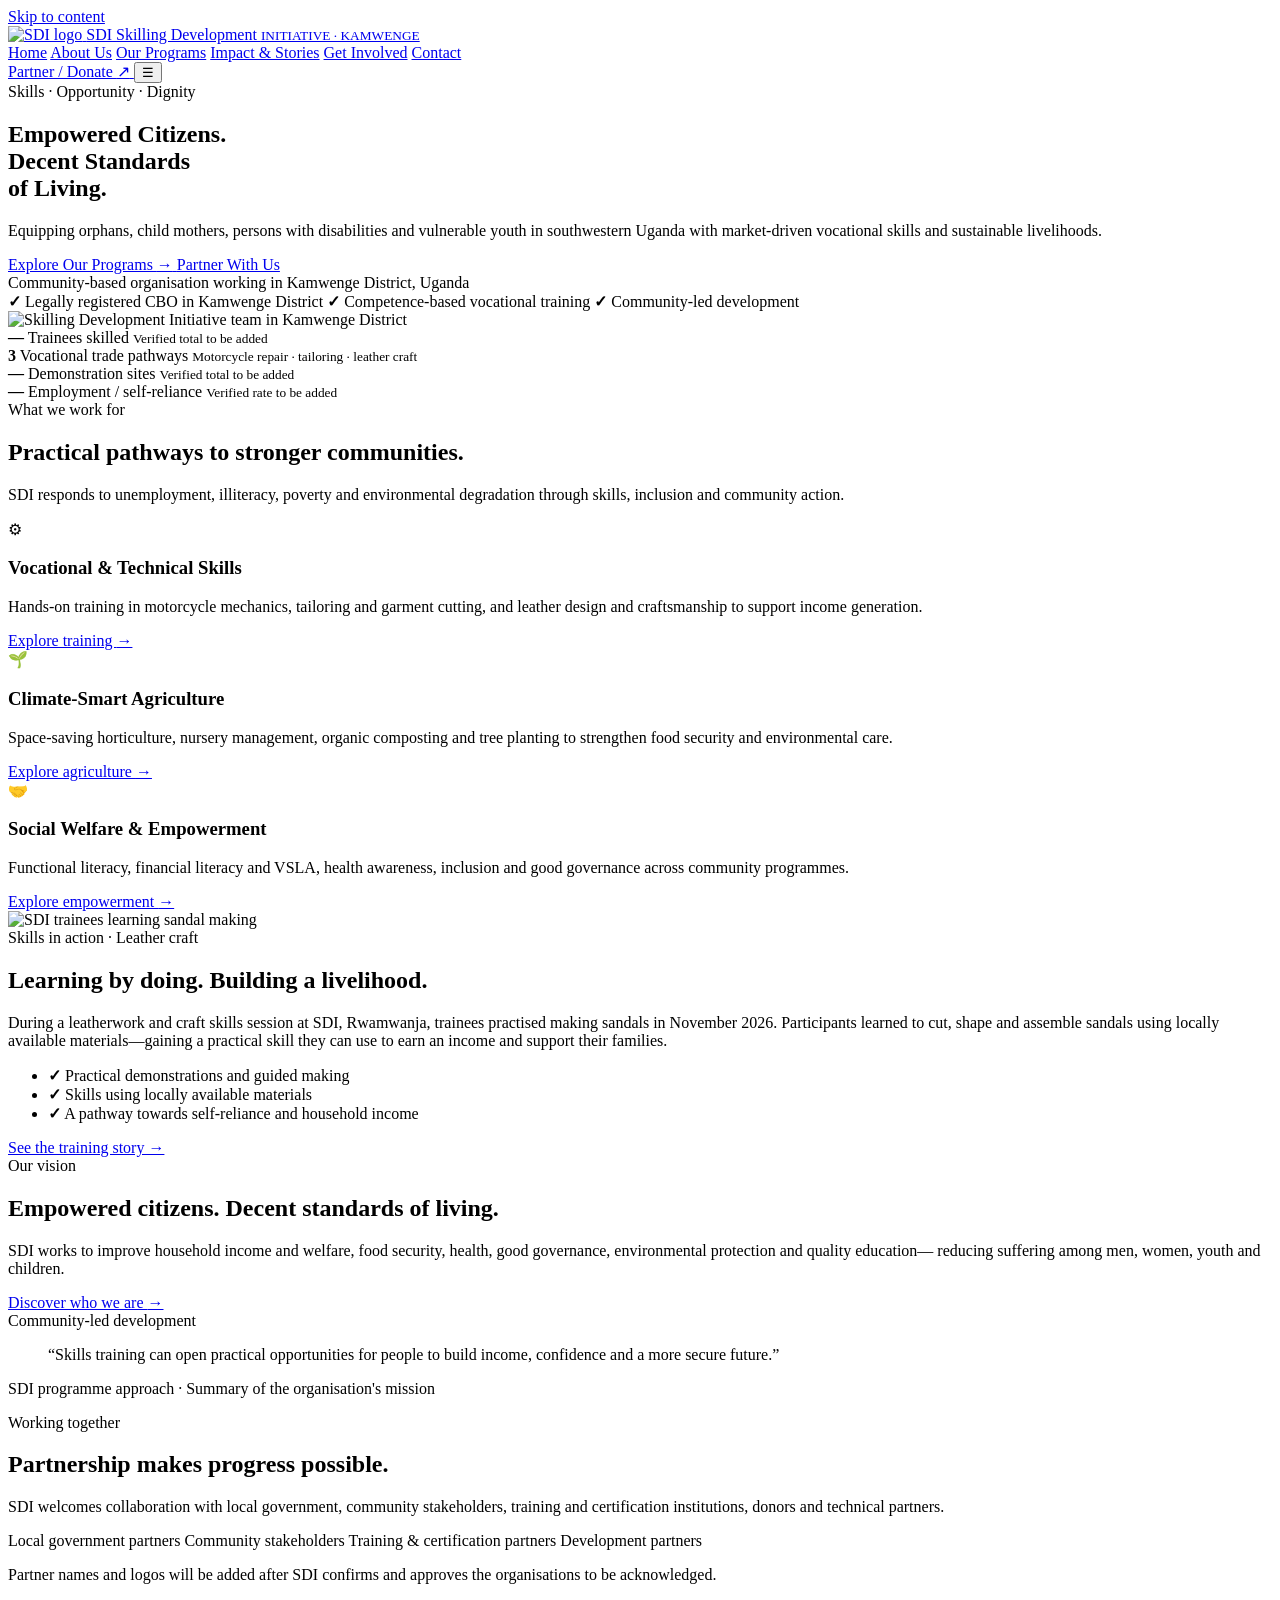
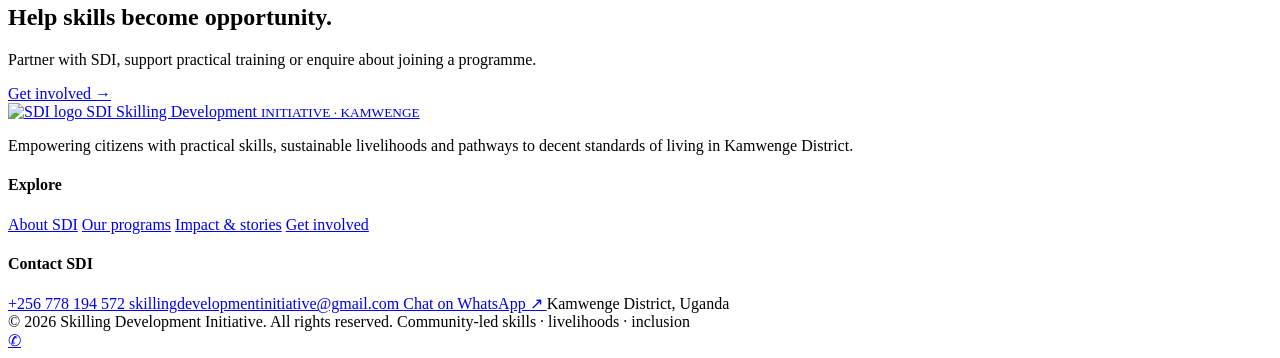
==== index.html @ 4166d509 "Add files via upload" ====
<!doctype html>
<html lang="en">
<head>
<meta charset="utf-8">
<meta name="viewport" content="width=device-width, initial-scale=1">
<meta name="theme-color" content="#1B4332">

<meta name="description" content="Skilling Development Initiative empowers vulnerable communities in Kamwenge District through vocational skills, sustainable livelihoods and community development.">

<meta http-equiv="Content-Security-Policy" content="default-src 'self'; img-src 'self' data:; media-src 'self'; style-src 'self'; script-src 'self'; base-uri 'self'; form-action 'self' mailto: https://wa.me; object-src 'none'">

<title>Home | Skilling Development Initiative (SDI)</title>

<link rel="stylesheet" href="assets/css/styles.css">

<script defer src="assets/js/site-data.js"></script>
<script defer src="assets/js/main.js"></script>
</head>

<body>

<a class="skip-link" href="#main">Skip to content</a>

<!-- HEADER -->
<header class="site-header">
    <div class="container nav-wrap">

        <a class="brand" href="index.html" aria-label="SDI home">
            <img class="brand-logo"
                 src="assets/images/logo-sda.jpg"
                 alt="SDI logo"
                 data-brand-logo>

            <span class="brand-mark">SDI</span>

            <span class="brand-name">
                Skilling Development
                <small>INITIATIVE · KAMWENGE</small>
            </span>
        </a>

        <nav class="nav-links" aria-label="Main navigation">
            <a href="index.html" aria-current="page">Home</a>
            <a href="about.html">About Us</a>
            <a href="programs.html">Our Programs</a>
            <a href="impact.html">Impact & Stories</a>
            <a href="get-involved.html">Get Involved</a>
            <a href="contact.html">Contact</a>
        </nav>

        <a class="nav-cta" href="get-involved.html">
            Partner / Donate <span aria-hidden="true">↗</span>
        </a>

        <button class="menu-toggle"
                type="button"
                aria-label="Open navigation"
                aria-expanded="false">
            ☰
        </button>

    </div>
</header>


<main id="main">

    <!-- HERO SECTION -->
    <section class="hero">
        <div class="container">
            <div class="hero-inner">

                <div class="eyebrow">
                    Skills · Opportunity · Dignity
                </div>

                <h1>
                    Empowered Citizens.<br>
                    <span>Decent Standards</span><br>
                    of Living.
                </h1>

                <p>
                    Equipping orphans, child mothers, persons with
                    disabilities and vulnerable youth in southwestern
                    Uganda with market-driven vocational skills and
                    sustainable livelihoods.
                </p>

                <div class="hero-actions">
                    <a class="btn" href="programs.html">
                        Explore Our Programs <span>→</span>
                    </a>

                    <a class="btn btn-outline" href="get-involved.html">
                        Partner With Us
                    </a>
                </div>

                <div class="hero-note">
                    <i></i>
                    Community-based organisation working in
                    Kamwenge District, Uganda
                </div>

            </div>
        </div>
    </section>


    <!-- TRUST STRIP -->
    <div class="trust-strip">
        <div class="container trust-inner">

            <span>
                <b class="check">✓</b>
                Legally registered CBO in Kamwenge District
            </span>

            <span>
                <b class="check">✓</b>
                Competence-based vocational training
            </span>

            <span>
                <b class="check">✓</b>
                Community-led development
            </span>

        </div>
    </div>


    <!-- NEW SDI TEAM PHOTO SECTION -->
    <section class="team-showcase" aria-label="SDI team photograph">

        <img
            src="assets/images/team-sda.png"
            alt="Skilling Development Initiative team in Kamwenge District"
            class="team-showcase-image"
            loading="eager"
        >

    </section>


    <!-- ORGANISATION METRICS -->
    <section class="section-sm">
        <div class="container metrics">

            <div class="metric reveal">
                <strong>—</strong>
                <span>Trainees skilled</span>
                <small>Verified total to be added</small>
            </div>

            <div class="metric reveal delay-1">
                <strong>3</strong>
                <span>Vocational trade pathways</span>
                <small>Motorcycle repair · tailoring · leather craft</small>
            </div>

            <div class="metric reveal delay-2">
                <strong>—</strong>
                <span>Demonstration sites</span>
                <small>Verified total to be added</small>
            </div>

            <div class="metric reveal delay-3">
                <strong>—</strong>
                <span>Employment / self-reliance</span>
                <small>Verified rate to be added</small>
            </div>

        </div>
    </section>


    <!-- OUR WORK -->
    <section class="section">
        <div class="container">

            <div class="section-head reveal">
                <div class="kicker">What we work for</div>

                <h2>Practical pathways to stronger communities.</h2>

                <p>
                    SDI responds to unemployment, illiteracy, poverty
                    and environmental degradation through skills,
                    inclusion and community action.
                </p>
            </div>

            <div class="grid-3">

                <article class="card reveal">
                    <div class="card-body">

                        <div class="icon-tile">⚙</div>

                        <h3>Vocational & Technical Skills</h3>

                        <p>
                            Hands-on training in motorcycle mechanics,
                            tailoring and garment cutting, and leather
                            design and craftsmanship to support income
                            generation.
                        </p>

                        <a class="card-link" href="programs.html#technical">
                            Explore training <span>→</span>
                        </a>

                    </div>
                </article>


                <article class="card reveal delay-1">
                    <div class="card-body">

                        <div class="icon-tile">🌱</div>

                        <h3>Climate-Smart Agriculture</h3>

                        <p>
                            Space-saving horticulture, nursery management,
                            organic composting and tree planting to
                            strengthen food security and environmental care.
                        </p>

                        <a class="card-link" href="programs.html#agriculture">
                            Explore agriculture <span>→</span>
                        </a>

                    </div>
                </article>


                <article class="card reveal delay-2">
                    <div class="card-body">

                        <div class="icon-tile">🤝</div>

                        <h3>Social Welfare & Empowerment</h3>

                        <p>
                            Functional literacy, financial literacy and
                            VSLA, health awareness, inclusion and good
                            governance across community programmes.
                        </p>

                        <a class="card-link" href="programs.html#empowerment">
                            Explore empowerment <span>→</span>
                        </a>

                    </div>
                </article>

            </div>
        </div>
    </section>


    <!-- SANDAL MAKING STORY -->
    <section class="section" style="background:#eef4ef">
        <div class="container split">

            <div class="photo-stack reveal">
                <div class="media-frame">

                    <img
                        src="assets/images/sandal-making.jpeg"
                        alt="SDI trainees learning sandal making"
                        loading="lazy"
                        data-fallback
                    >

                    <div class="media-fallback" hidden>
                        SDI HANDS-ON SKILLS TRAINING
                    </div>

                </div>
            </div>


            <div class="reveal delay-1">

                <div class="kicker">
                    Skills in action · Leather craft
                </div>

                <h2>Learning by doing. Building a livelihood.</h2>

                <p class="lead">
                    During a leatherwork and craft skills session at
                    SDI, Rwamwanja, trainees practised making sandals
                    in November 2026. Participants learned to cut,
                    shape and assemble sandals using locally available
                    materials—gaining a practical skill they can use
                    to earn an income and support their families.
                </p>

                <ul class="check-list">

                    <li>
                        <b>✓</b>
                        <span>Practical demonstrations and guided making</span>
                    </li>

                    <li>
                        <b>✓</b>
                        <span>Skills using locally available materials</span>
                    </li>

                    <li>
                        <b>✓</b>
                        <span>A pathway towards self-reliance and household income</span>
                    </li>

                </ul>

                <a class="btn btn-primary" href="impact.html#sandal-making">
                    See the training story →
                </a>

            </div>
        </div>
    </section>


    <!-- OUR VISION -->
    <section class="section">
        <div class="container split">

            <div class="reveal">

                <div class="kicker">Our vision</div>

                <h2>Empowered citizens. Decent standards of living.</h2>

                <p class="lead">
                    SDI works to improve household income and welfare,
                    food security, health, good governance,
                    environmental protection and quality education—
                    reducing suffering among men, women, youth and children.
                </p>

                <a class="card-link" href="about.html">
                    Discover who we are <span>→</span>
                </a>

            </div>


            <div class="quote-panel reveal delay-1">

                <span class="story-label">
                    Community-led development
                </span>

                <blockquote>
                    “Skills training can open practical opportunities
                    for people to build income, confidence and a more
                    secure future.”
                </blockquote>

                <p>
                    SDI programme approach · Summary of the
                    organisation's mission
                </p>

            </div>

        </div>
    </section>


    <!-- PARTNERS -->
    <section class="section-sm">
        <div class="container">

            <div class="section-head">

                <div class="kicker">Working together</div>

                <h2>Partnership makes progress possible.</h2>

                <p>
                    SDI welcomes collaboration with local government,
                    community stakeholders, training and certification
                    institutions, donors and technical partners.
                </p>

            </div>


            <div class="partner-strip">

                <span class="partner-chip">Local government partners</span>

                <span class="partner-chip">Community stakeholders</span>

                <span class="partner-chip">Training & certification partners</span>

                <span class="partner-chip">Development partners</span>

            </div>

            <p class="notice" style="margin-top:18px">
                Partner names and logos will be added after SDI confirms
                and approves the organisations to be acknowledged.
            </p>

        </div>
    </section>


    <!-- CALL TO ACTION -->
    <section class="cta-band">
        <div class="container cta-inner">

            <div>
                <h2>Help skills become opportunity.</h2>

                <p>
                    Partner with SDI, support practical training or
                    enquire about joining a programme.
                </p>
            </div>

            <a class="btn" href="get-involved.html">
                Get involved →
            </a>

        </div>
    </section>

</main>


<!-- FOOTER -->
<footer class="site-footer">
    <div class="container">

        <div class="footer-grid">

            <div>

                <a class="brand" href="index.html">

                    <img
                        class="brand-logo"
                        src="assets/images/logo-sda.jpg"
                        alt="SDI logo"
                        data-brand-logo
                    >

                    <span class="brand-mark">SDI</span>

                    <span class="brand-name">
                        Skilling Development
                        <small>INITIATIVE · KAMWENGE</small>
                    </span>

                </a>

                <p style="max-width:340px;margin-top:18px">
                    Empowering citizens with practical skills,
                    sustainable livelihoods and pathways to decent
                    standards of living in Kamwenge District.
                </p>

            </div>


            <div>

                <h4>Explore</h4>

                <div class="footer-links">
                    <a href="about.html">About SDI</a>
                    <a href="programs.html">Our programs</a>
                    <a href="impact.html">Impact & stories</a>
                    <a href="get-involved.html">Get involved</a>
                </div>

            </div>


            <div>

                <h4>Contact SDI</h4>

                <div class="footer-links">

                    <a href="tel:+256778194572">
                        +256 778 194 572
                    </a>

                    <a href="mailto:skillingdevelopmentinitiative@gmail.com">
                        skillingdevelopmentinitiative@gmail.com
                    </a>

                    <a
                        href="https://wa.me/256778194572"
                        target="_blank"
                        rel="noopener"
                    >
                        Chat on WhatsApp ↗
                    </a>

                    <span>Kamwenge District, Uganda</span>

                </div>

            </div>

        </div>


        <div class="footer-bottom">

            <span>
                © <span data-year>2026</span>
                Skilling Development Initiative. All rights reserved.
            </span>

            <span>
                Community-led skills · livelihoods · inclusion
            </span>

        </div>

    </div>
</footer>


<!-- WHATSAPP FLOATING BUTTON -->
<a
    class="whatsapp-float"
    href="https://wa.me/256778194572"
    target="_blank"
    rel="noopener"
    aria-label="Chat with SDI on WhatsApp"
>
    ✆
</a>

</body>
</html>
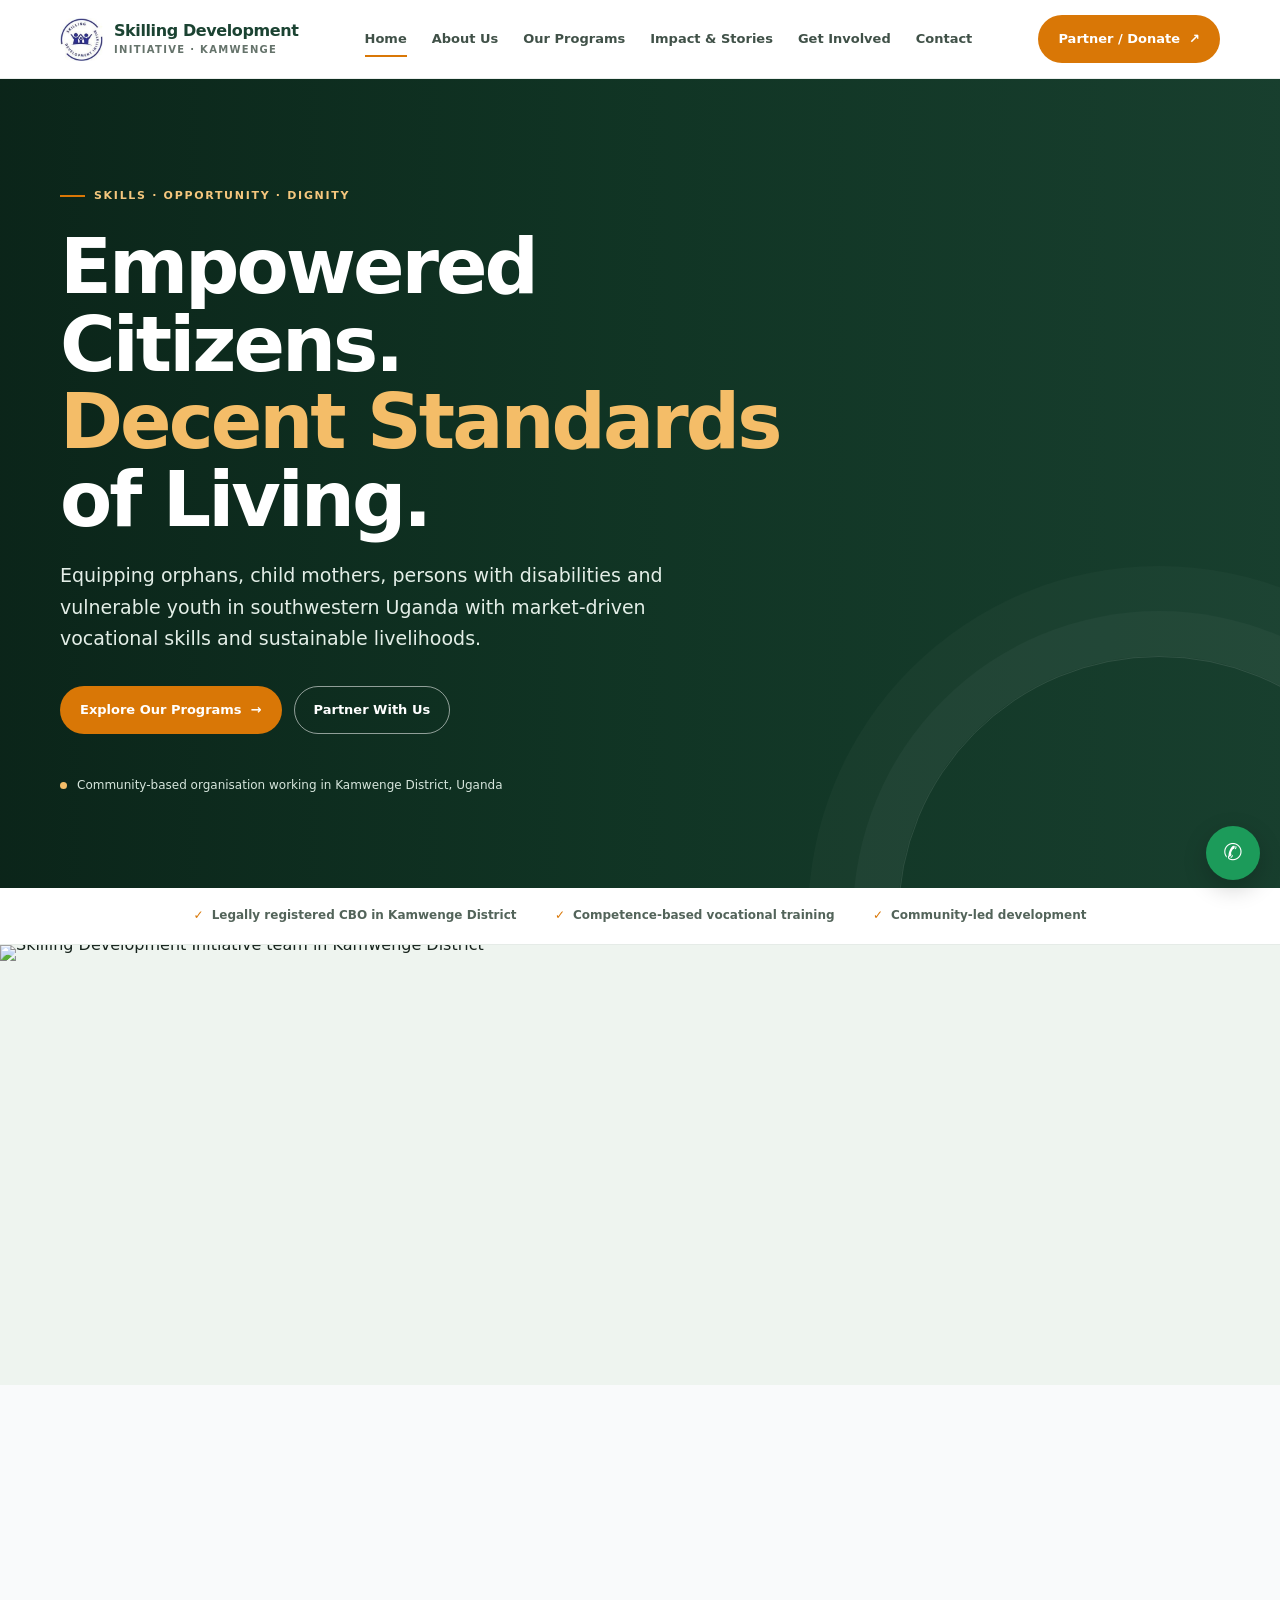
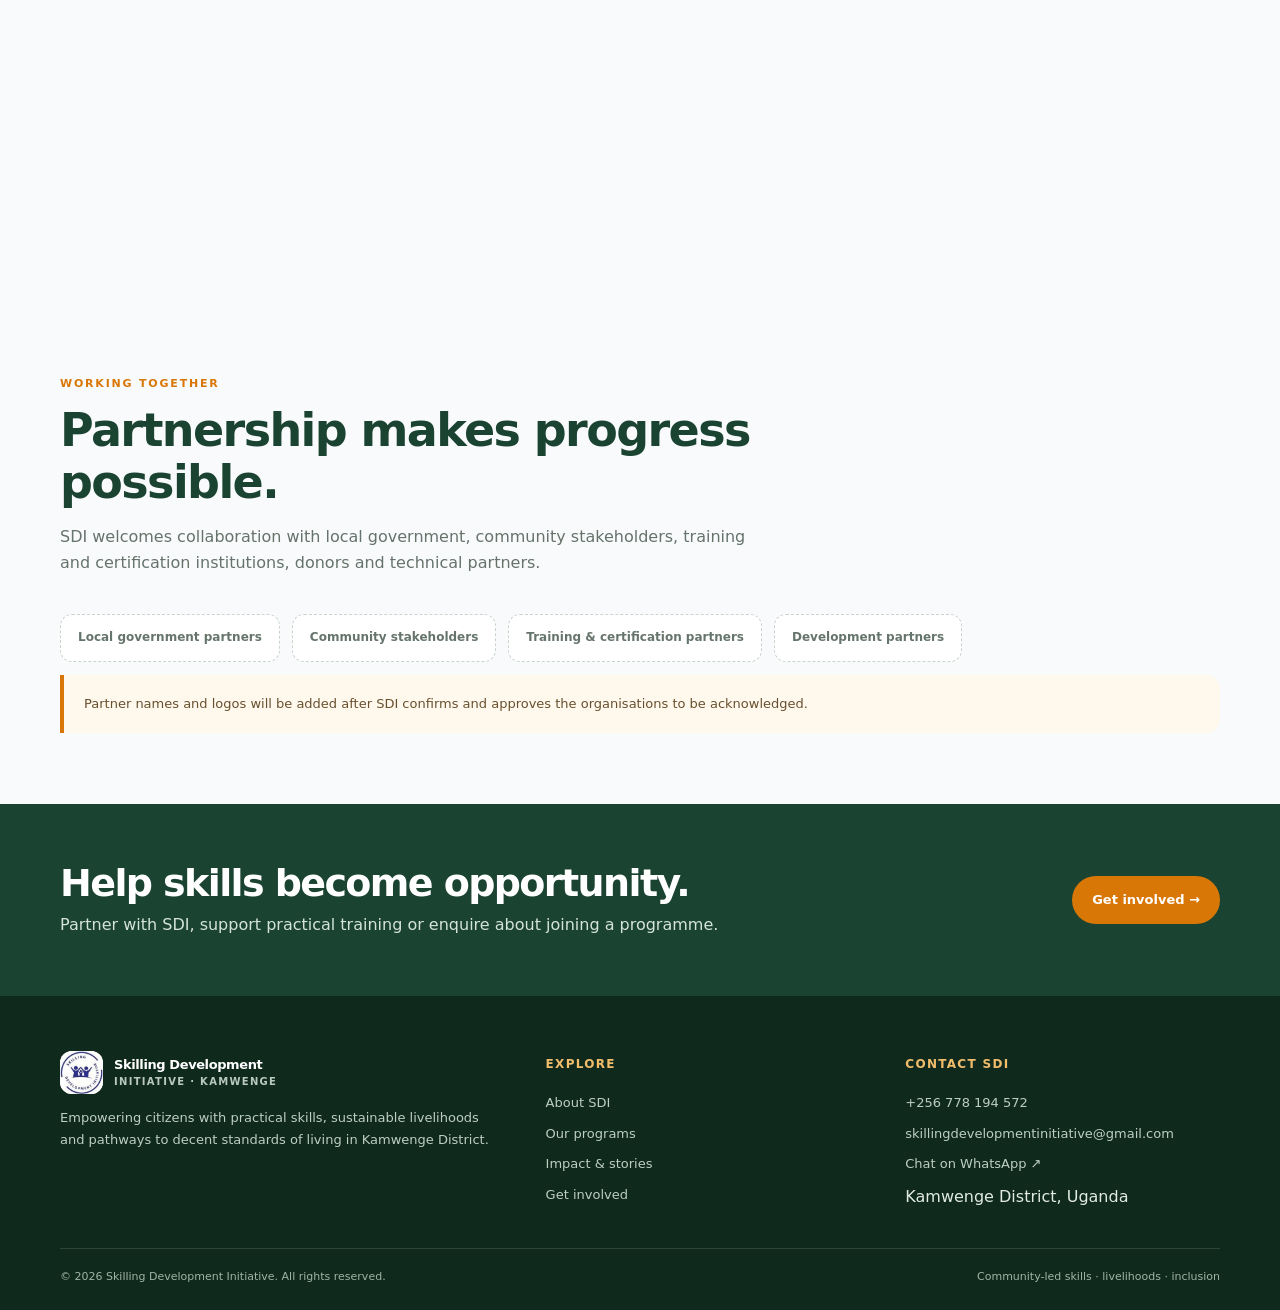
==== commit a765f20a: "Update index.html" ====
--- a/index.html
+++ b/index.html
@@ -136,7 +136,7 @@
     <section class="team-showcase" aria-label="SDI team photograph">
 
         <img
-            src="assets/images/team-sda.png"
+            src="./assets/images/team-sda.png"
             alt="Skilling Development Initiative team in Kamwenge District"
             class="team-showcase-image"
             loading="eager"
--- a/assets/css/styles.css
+++ b/assets/css/styles.css
@@ -0,0 +1,1781 @@
+
+@charset "UTF-8";
+
+/* =========================================
+   SDI - SKILLING DEVELOPMENT INITIATIVE
+   COMPLETE WEBSITE STYLESHEET
+========================================= */
+
+
+/* =========================================
+   1. ROOT VARIABLES
+========================================= */
+
+:root {
+    --green: #1B4332;
+    --green-2: #245640;
+    --green-3: #dce9e1;
+
+    --gold: #D97706;
+    --gold-soft: #fff0d9;
+
+    --ink: #17231d;
+    --muted: #65736b;
+    --paper: #F9FAFB;
+    --white: #fff;
+    --line: #e5ebe7;
+
+    --shadow: 0 18px 55px rgba(20,49,35,.10);
+
+    --radius: 22px;
+    --max: 1160px;
+}
+
+
+/* =========================================
+   2. GLOBAL STYLES
+========================================= */
+
+* {
+    box-sizing: border-box;
+}
+
+html {
+    scroll-behavior: smooth;
+    scroll-padding-top: 92px;
+}
+
+body {
+    margin: 0;
+    background: var(--paper);
+    color: var(--ink);
+
+    font-family: Inter, ui-sans-serif, system-ui,
+        -apple-system, BlinkMacSystemFont,
+        "Segoe UI", sans-serif;
+
+    line-height: 1.65;
+    -webkit-font-smoothing: antialiased;
+}
+
+img,
+video {
+    display: block;
+    max-width: 100%;
+}
+
+a {
+    color: inherit;
+    text-decoration: none;
+}
+
+button,
+input,
+textarea,
+select {
+    font: inherit;
+}
+
+button,
+a {
+    -webkit-tap-highlight-color: transparent;
+}
+
+.container {
+    width: min(var(--max), calc(100% - 40px));
+    margin-inline: auto;
+}
+
+
+/* =========================================
+   3. ACCESSIBILITY
+========================================= */
+
+.skip-link {
+    position: absolute;
+    left: -999px;
+    top: 8px;
+
+    background: #fff;
+    color: var(--green);
+
+    padding: 12px;
+    z-index: 999;
+}
+
+.skip-link:focus {
+    left: 8px;
+}
+
+
+/* =========================================
+   4. HEADER AND NAVIGATION
+========================================= */
+
+.site-header {
+    position: sticky;
+    top: 0;
+    z-index: 50;
+
+    background: rgba(255,255,255,.94);
+    backdrop-filter: blur(14px);
+
+    border-bottom: 1px solid rgba(27,67,50,.09);
+}
+
+.nav-wrap {
+    height: 78px;
+
+    display: flex;
+    align-items: center;
+    justify-content: space-between;
+
+    gap: 22px;
+}
+
+.brand {
+    display: flex;
+    align-items: center;
+    gap: 11px;
+
+    min-width: 190px;
+}
+
+.brand-logo {
+    width: 43px;
+    height: 43px;
+
+    object-fit: contain;
+    border-radius: 12px;
+
+    background: #fff;
+}
+
+.brand-logo + .brand-mark {
+    display: none;
+}
+
+.brand-mark {
+    width: 43px;
+    height: 43px;
+
+    border-radius: 14px;
+    background: var(--green);
+    color: #fff;
+
+    display: grid;
+    place-items: center;
+
+    font-weight: 850;
+    letter-spacing: -1px;
+
+    box-shadow: 0 7px 18px #1b43322b;
+}
+
+.brand-name {
+    font-weight: 850;
+    line-height: 1.05;
+    letter-spacing: -.4px;
+
+    color: var(--green);
+}
+
+.brand-name small {
+    display: block;
+
+    font-size: 10px;
+    letter-spacing: 1.3px;
+
+    color: var(--muted);
+    font-weight: 700;
+
+    margin-top: 5px;
+}
+
+.nav-links {
+    display: flex;
+    align-items: center;
+
+    gap: clamp(12px, 2vw, 25px);
+
+    font-size: 13px;
+    font-weight: 700;
+
+    color: #405148;
+}
+
+.nav-links a {
+    padding: 10px 0;
+    position: relative;
+}
+
+.nav-links a:after {
+    content: "";
+
+    position: absolute;
+    bottom: 3px;
+    left: 0;
+
+    width: 0;
+    height: 2px;
+
+    background: var(--gold);
+
+    transition: width .25s ease;
+}
+
+.nav-links a:hover:after,
+.nav-links a[aria-current="page"]:after,
+.nav-links a.active:after {
+    width: 100%;
+}
+
+
+/* Navigation buttons */
+
+.nav-cta,
+.btn {
+    display: inline-flex;
+    align-items: center;
+    justify-content: center;
+
+    gap: 9px;
+
+    padding: 12px 19px;
+
+    border-radius: 999px;
+
+    background: var(--gold);
+    color: #fff;
+
+    font-weight: 800;
+    font-size: 13px;
+
+    border: 1px solid transparent;
+
+    transition:
+        transform .22s ease,
+        box-shadow .22s ease,
+        background .22s ease;
+
+    cursor: pointer;
+}
+
+.nav-cta:hover,
+.btn:hover {
+    transform: translateY(-2px);
+
+    box-shadow: 0 10px 24px #d9770633;
+
+    background: #bd6505;
+}
+
+.btn-primary {
+    background: var(--green);
+}
+
+.btn-primary:hover {
+    background: #123426;
+}
+
+.btn-outline {
+    background: transparent;
+    border-color: #ffffff8a;
+    color: #fff;
+}
+
+.btn-outline:hover {
+    background: #ffffff18;
+}
+
+.btn-light {
+    background: #fff;
+    color: var(--green);
+    border-color: var(--line);
+}
+
+.btn-light:hover {
+    background: #f2f6f3;
+}
+
+
+/* Mobile menu button */
+
+.menu-toggle {
+    display: none;
+
+    background: #f1f5f2;
+    border: 0;
+    border-radius: 12px;
+
+    width: 44px;
+    height: 44px;
+
+    color: var(--green);
+    font-size: 22px;
+
+    cursor: pointer;
+}
+
+
+/* =========================================
+   5. HERO SECTION
+========================================= */
+
+.hero {
+    position: relative;
+    overflow: hidden;
+
+    background: var(--green);
+    color: #fff;
+
+    min-height: 620px;
+
+    display: flex;
+    align-items: center;
+}
+
+.hero:before {
+    content: "";
+
+    position: absolute;
+    inset: 0;
+
+    background:
+        linear-gradient(
+            90deg,
+            rgba(10,35,24,.94) 0%,
+            rgba(14,49,33,.82) 48%,
+            rgba(14,49,33,.24) 100%
+        ),
+        url("../images/photograph.jpg") center/cover no-repeat;
+
+    opacity: 1;
+}
+
+.hero:after {
+    content: "";
+
+    position: absolute;
+
+    width: 520px;
+    height: 520px;
+
+    border: 1px solid #ffffff1c;
+    border-radius: 50%;
+
+    right: -140px;
+    bottom: -290px;
+
+    box-shadow:
+        0 0 0 45px #ffffff08,
+        0 0 0 90px #ffffff06;
+}
+
+.hero-inner {
+    position: relative;
+    z-index: 1;
+
+    padding: 100px 0 92px;
+
+    max-width: 740px;
+}
+
+.eyebrow {
+    display: inline-flex;
+    align-items: center;
+    gap: 9px;
+
+    color: #f5c77e;
+
+    font-size: 11px;
+    font-weight: 850;
+
+    letter-spacing: 1.7px;
+    text-transform: uppercase;
+}
+
+.eyebrow:before {
+    content: "";
+
+    width: 25px;
+    height: 2px;
+
+    background: var(--gold);
+}
+
+.hero h1 {
+    font-size: clamp(42px, 6.1vw, 76px);
+
+    line-height: 1.02;
+    letter-spacing: -3px;
+
+    margin: 23px 0 22px;
+
+    max-width: 760px;
+}
+
+.hero h1 span {
+    color: #f4bd68;
+}
+
+.hero p {
+    font-size: clamp(16px, 1.7vw, 19px);
+
+    color: #e3eee7;
+
+    max-width: 650px;
+
+    margin: 0 0 32px;
+}
+
+.hero-actions {
+    display: flex;
+    gap: 12px;
+    flex-wrap: wrap;
+}
+
+.hero-note {
+    margin-top: 42px;
+
+    color: #d6e5dc;
+    font-size: 12px;
+
+    display: flex;
+    align-items: center;
+    gap: 10px;
+}
+
+.hero-note i {
+    width: 7px;
+    height: 7px;
+
+    border-radius: 50%;
+    background: #f4bd68;
+}
+
+
+/* =========================================
+   6. TRUST STRIP
+========================================= */
+
+.trust-strip {
+    background: #fff;
+    border-bottom: 1px solid var(--line);
+}
+
+.trust-inner {
+    display: flex;
+    justify-content: center;
+
+    gap: clamp(15px, 3vw, 42px);
+    flex-wrap: wrap;
+
+    padding: 18px 0;
+
+    color: #53645a;
+
+    font-size: 12px;
+    font-weight: 750;
+}
+
+.trust-inner span {
+    display: flex;
+    align-items: center;
+    gap: 8px;
+}
+
+.check {
+    color: var(--gold);
+    font-weight: 900;
+}
+
+
+/* =========================================
+   7. SDI TEAM PHOTO SHOWCASE
+========================================= */
+
+.team-showcase {
+    width: 100%;
+
+    margin: 0;
+    padding: 0;
+
+    background: #eef4ef;
+
+    overflow: hidden;
+    line-height: 0;
+}
+
+.team-showcase-image {
+    display: block;
+
+    width: 100%;
+    height: 440px;
+
+    object-fit: cover;
+    object-position: center;
+
+    transition: transform .5s ease;
+}
+
+.team-showcase:hover .team-showcase-image {
+    transform: scale(1.01);
+}
+
+
+/* =========================================
+   8. GENERAL SECTIONS
+========================================= */
+
+.section {
+    padding: 88px 0;
+}
+
+.section-sm {
+    padding: 58px 0;
+}
+
+.section-head {
+    max-width: 690px;
+    margin-bottom: 38px;
+}
+
+.kicker {
+    font-size: 11px;
+
+    letter-spacing: 1.8px;
+    text-transform: uppercase;
+
+    color: var(--gold);
+    font-weight: 850;
+}
+
+h2 {
+    font-size: clamp(30px, 4vw, 46px);
+
+    line-height: 1.12;
+    letter-spacing: -1.6px;
+
+    color: var(--green);
+
+    margin: 12px 0 15px;
+}
+
+.section-head p,
+.lead {
+    color: var(--muted);
+    font-size: 16px;
+    margin: 0;
+}
+
+
+/* =========================================
+   9. ORGANISATION METRICS
+========================================= */
+
+.metrics {
+    display: grid;
+    grid-template-columns: repeat(4, 1fr);
+
+    gap: 14px;
+    margin-top: -1px;
+}
+
+.metric {
+    background: #fff;
+
+    border: 1px solid var(--line);
+
+    padding: 25px;
+    border-radius: 17px;
+}
+
+.metric strong {
+    display: block;
+
+    font-size: 34px;
+    line-height: 1;
+
+    color: var(--green);
+    letter-spacing: -1.4px;
+}
+
+.metric span {
+    display: block;
+
+    font-weight: 800;
+    font-size: 13px;
+
+    margin-top: 12px;
+}
+
+.metric small {
+    display: block;
+
+    color: var(--muted);
+    font-size: 11px;
+
+    margin-top: 3px;
+}
+
+
+/* =========================================
+   10. GRID LAYOUTS
+========================================= */
+
+.grid-3 {
+    display: grid;
+    grid-template-columns: repeat(3, 1fr);
+    gap: 20px;
+}
+
+.grid-2 {
+    display: grid;
+    grid-template-columns: repeat(2, 1fr);
+    gap: 24px;
+}
+
+
+/* =========================================
+   11. CARDS
+========================================= */
+
+.card {
+    background: #fff;
+
+    border: 1px solid var(--line);
+    border-radius: var(--radius);
+
+    overflow: hidden;
+
+    box-shadow: 0 5px 20px #183c2810;
+
+    transition:
+        transform .25s ease,
+        box-shadow .25s ease;
+}
+
+.card:hover {
+    transform: translateY(-5px);
+    box-shadow: var(--shadow);
+}
+
+.card-body {
+    padding: 25px;
+}
+
+.card h3 {
+    font-size: 20px;
+
+    line-height: 1.2;
+
+    color: var(--green);
+
+    margin: 0 0 10px;
+
+    letter-spacing: -.4px;
+}
+
+.card p {
+    font-size: 14px;
+
+    color: var(--muted);
+
+    margin: 0 0 15px;
+}
+
+.card-link {
+    font-size: 13px;
+
+    color: var(--green);
+    font-weight: 850;
+}
+
+.card-link span {
+    color: var(--gold);
+    padding-left: 4px;
+}
+
+.icon-tile {
+    width: 48px;
+    height: 48px;
+
+    border-radius: 15px;
+
+    background: var(--green-3);
+
+    display: grid;
+    place-items: center;
+
+    font-size: 22px;
+
+    margin-bottom: 19px;
+}
+
+
+/* =========================================
+   12. IMAGES AND MEDIA
+========================================= */
+
+.media-frame {
+    position: relative;
+
+    overflow: hidden;
+
+    background: linear-gradient(135deg, #1b4332, #52765f);
+
+    aspect-ratio: 16 / 10;
+}
+
+.media-frame img {
+    width: 100%;
+    height: 100%;
+
+    object-fit: cover;
+
+    transition: transform .55s ease;
+}
+
+.card:hover .media-frame img {
+    transform: scale(1.045);
+}
+
+.media-fallback {
+    position: absolute;
+    inset: 0;
+
+    align-items: end;
+
+    padding: 18px;
+
+    color: #fff;
+
+    font-size: 12px;
+    font-weight: 800;
+    letter-spacing: .5px;
+
+    background: linear-gradient(
+        0deg,
+        #10291dcc,
+        transparent 75%
+    );
+}
+
+.media-fallback[hidden] {
+    display: none !important;
+}
+
+.media-fallback:not([hidden]) {
+    display: flex;
+}
+
+
+/* =========================================
+   13. SPLIT SECTIONS
+========================================= */
+
+.split {
+    display: grid;
+
+    grid-template-columns: 1fr 1fr;
+
+    gap: 55px;
+
+    align-items: center;
+}
+
+.photo-stack {
+    position: relative;
+    padding: 0 25px 25px 0;
+}
+
+.photo-stack .media-frame {
+    aspect-ratio: 4 / 3;
+
+    border-radius: 25px;
+
+    box-shadow: var(--shadow);
+}
+
+.photo-stack:after {
+    content: "";
+
+    position: absolute;
+    z-index: -1;
+
+    right: 0;
+    bottom: 0;
+
+    width: 65%;
+    height: 65%;
+
+    border-radius: 25px;
+
+    background: var(--gold-soft);
+}
+
+
+/* =========================================
+   14. CHECK LIST
+========================================= */
+
+.check-list {
+    padding: 0;
+    margin: 25px 0;
+
+    list-style: none;
+
+    display: grid;
+    gap: 13px;
+}
+
+.check-list li {
+    display: flex;
+    gap: 11px;
+
+    color: #43554a;
+    font-size: 14px;
+}
+
+.check-list b {
+    color: var(--green);
+}
+
+
+/* =========================================
+   15. QUOTE PANEL
+========================================= */
+
+.quote-panel {
+    background: var(--green);
+    color: #fff;
+
+    border-radius: 28px;
+
+    padding: 38px;
+
+    position: relative;
+    overflow: hidden;
+}
+
+.quote-panel:after {
+    content: "“";
+
+    position: absolute;
+
+    right: 24px;
+    top: -55px;
+
+    font-family: Georgia, serif;
+    font-size: 220px;
+
+    color: #ffffff12;
+}
+
+.quote-panel blockquote {
+    position: relative;
+    z-index: 1;
+
+    font-size: clamp(19px, 2.5vw, 27px);
+
+    line-height: 1.35;
+
+    margin: 0 0 20px;
+
+    letter-spacing: -.5px;
+}
+
+.quote-panel p {
+    position: relative;
+    z-index: 1;
+
+    color: #d4e4da;
+    font-size: 12px;
+
+    margin: 0;
+}
+
+.story-label {
+    display: inline-block;
+
+    background: #ffffff18;
+    color: #f4bd68;
+
+    border-radius: 30px;
+
+    padding: 6px 11px;
+
+    font-size: 10px;
+    font-weight: 850;
+
+    letter-spacing: 1px;
+    text-transform: uppercase;
+
+    margin-bottom: 18px;
+}
+
+
+/* =========================================
+   16. CALL TO ACTION
+========================================= */
+
+.cta-band {
+    background: var(--green);
+    color: #fff;
+
+    padding: 58px 0;
+}
+
+.cta-inner {
+    display: flex;
+
+    align-items: center;
+    justify-content: space-between;
+
+    gap: 30px;
+}
+
+.cta-inner h2 {
+    color: #fff;
+
+    margin: 0 0 8px;
+
+    font-size: clamp(28px, 3vw, 38px);
+}
+
+.cta-inner p {
+    color: #d5e4db;
+    margin: 0;
+}
+
+
+/* =========================================
+   17. INNER PAGE HERO
+========================================= */
+
+.page-hero {
+    background: var(--green);
+    color: #fff;
+
+    padding: 72px 0 68px;
+
+    position: relative;
+    overflow: hidden;
+}
+
+.page-hero:after {
+    content: "";
+
+    position: absolute;
+
+    right: -80px;
+    top: -200px;
+
+    width: 420px;
+    height: 420px;
+
+    border: 1px solid #ffffff1a;
+    border-radius: 50%;
+
+    box-shadow:
+        0 0 0 40px #ffffff08,
+        0 0 0 80px #ffffff06;
+}
+
+.page-hero .container {
+    position: relative;
+    z-index: 1;
+}
+
+.page-hero h1 {
+    font-size: clamp(38px, 5vw, 60px);
+
+    letter-spacing: -2px;
+    line-height: 1.05;
+
+    margin: 12px 0;
+}
+
+.page-hero p {
+    color: #d8e6de;
+
+    max-width: 690px;
+
+    margin: 0;
+
+    font-size: 16px;
+}
+
+
+/* =========================================
+   18. PROGRAM CARDS
+========================================= */
+
+.program-card {
+    display: flex;
+    flex-direction: column;
+
+    min-height: 100%;
+}
+
+.program-meta {
+    border-top: 1px solid var(--line);
+
+    margin-top: 17px;
+    padding-top: 15px;
+
+    font-size: 12px;
+    color: var(--muted);
+}
+
+.program-meta strong {
+    color: var(--green);
+}
+
+.program-card .card-body {
+    flex: 1;
+}
+
+
+/* =========================================
+   19. VIDEO SECTION
+========================================= */
+
+.video-wrap {
+    background: #10291d;
+
+    border-radius: 24px;
+
+    overflow: hidden;
+
+    box-shadow: var(--shadow);
+}
+
+.video-wrap video {
+    width: 100%;
+
+    max-height: 540px;
+
+    background: #10291d;
+}
+
+.video-caption {
+    padding: 15px 19px;
+
+    color: #dce9e1;
+
+    font-size: 12px;
+}
+
+
+/* =========================================
+   20. IMAGE GALLERY
+========================================= */
+
+.gallery {
+    display: grid;
+
+    grid-template-columns: repeat(3, 1fr);
+
+    gap: 15px;
+}
+
+.gallery-item {
+    border: 0;
+    padding: 0;
+
+    text-align: left;
+
+    cursor: pointer;
+
+    border-radius: 17px;
+    overflow: hidden;
+
+    background: #fff;
+
+    position: relative;
+
+    aspect-ratio: 4 / 3;
+}
+
+.gallery-item img {
+    width: 100%;
+    height: 100%;
+
+    object-fit: cover;
+
+    transition: transform .4s ease;
+}
+
+.gallery-item:hover img {
+    transform: scale(1.05);
+}
+
+.gallery-item span {
+    position: absolute;
+
+    bottom: 0;
+    left: 0;
+    right: 0;
+
+    padding: 30px 15px 13px;
+
+    color: #fff;
+
+    font-size: 12px;
+    font-weight: 800;
+
+    background: linear-gradient(
+        transparent,
+        #10291dd9
+    );
+}
+
+
+/* =========================================
+   21. PROFILE CARDS
+========================================= */
+
+.profile-card {
+    padding: 25px;
+}
+
+.profile-avatar {
+    width: 62px;
+    height: 62px;
+
+    border-radius: 20px;
+
+    background: var(--green-3);
+
+    display: grid;
+    place-items: center;
+
+    font-size: 25px;
+
+    margin-bottom: 17px;
+}
+
+.profile-card h3 {
+    margin-bottom: 3px;
+}
+
+.profile-card .role {
+    color: var(--gold);
+
+    font-weight: 800;
+    font-size: 11px;
+
+    text-transform: uppercase;
+    letter-spacing: 1px;
+}
+
+
+/* =========================================
+   22. NOTICE AND PARTNERS
+========================================= */
+
+.notice {
+    border-left: 4px solid var(--gold);
+
+    background: #fff8ed;
+
+    padding: 18px 20px;
+
+    border-radius: 0 14px 14px 0;
+
+    color: #68502e;
+    font-size: 13px;
+}
+
+.partner-strip {
+    display: flex;
+    gap: 12px;
+    flex-wrap: wrap;
+}
+
+.partner-chip {
+    border: 1px dashed #c8d4cc;
+
+    border-radius: 12px;
+
+    padding: 13px 17px;
+
+    background: #fff;
+
+    color: #66756b;
+
+    font-size: 12px;
+    font-weight: 750;
+}
+
+
+/* =========================================
+   23. CONTACT FORMS
+========================================= */
+
+.form-grid {
+    display: grid;
+
+    grid-template-columns: 1fr 1fr;
+
+    gap: 16px;
+}
+
+.field {
+    display: grid;
+    gap: 7px;
+}
+
+.field.full {
+    grid-column: 1 / -1;
+}
+
+.field label {
+    font-size: 12px;
+
+    font-weight: 800;
+
+    color: var(--green);
+}
+
+.field input,
+.field textarea,
+.field select {
+    width: 100%;
+
+    border: 1px solid #dbe4de;
+
+    border-radius: 12px;
+
+    background: #fff;
+
+    padding: 13px 14px;
+
+    outline: none;
+
+    color: var(--ink);
+}
+
+.field input:focus,
+.field textarea:focus,
+.field select:focus {
+    border-color: var(--green);
+
+    box-shadow: 0 0 0 3px #1b433216;
+}
+
+.field textarea {
+    min-height: 135px;
+    resize: vertical;
+}
+
+
+/* =========================================
+   24. CONTACT INFORMATION
+========================================= */
+
+.contact-card {
+    padding: 25px;
+
+    background: #fff;
+
+    border: 1px solid var(--line);
+
+    border-radius: 19px;
+}
+
+.contact-row {
+    display: flex;
+
+    gap: 13px;
+
+    align-items: flex-start;
+
+    padding: 14px 0;
+
+    border-bottom: 1px solid var(--line);
+}
+
+.contact-row:last-child {
+    border: 0;
+}
+
+.contact-icon {
+    width: 40px;
+    height: 40px;
+
+    border-radius: 13px;
+
+    background: var(--green-3);
+
+    display: grid;
+    place-items: center;
+}
+
+.contact-row small {
+    display: block;
+
+    color: var(--muted);
+    font-size: 11px;
+}
+
+.contact-row strong {
+    font-size: 14px;
+    color: var(--green);
+}
+
+
+/* =========================================
+   25. FOOTER
+========================================= */
+
+.site-footer {
+    background: #10291d;
+    color: #e1ebe5;
+
+    padding: 55px 0 24px;
+}
+
+.footer-grid {
+    display: grid;
+
+    grid-template-columns: 1.4fr 1fr 1fr;
+
+    gap: 45px;
+
+    padding-bottom: 38px;
+}
+
+.site-footer .brand-name {
+    color: #fff;
+}
+
+.site-footer .brand-name small {
+    color: #b9c9bf;
+}
+
+.site-footer p,
+.site-footer a {
+    font-size: 13px;
+    color: #bdcec3;
+}
+
+.site-footer h4 {
+    font-size: 12px;
+
+    text-transform: uppercase;
+    letter-spacing: 1.3px;
+
+    color: #f1bd6b;
+
+    margin: 4px 0 17px;
+}
+
+.footer-links {
+    display: grid;
+    gap: 9px;
+}
+
+.footer-links a:hover {
+    color: #f4bd68;
+}
+
+.footer-bottom {
+    border-top: 1px solid #ffffff20;
+
+    padding-top: 19px;
+
+    display: flex;
+
+    justify-content: space-between;
+
+    gap: 15px;
+    flex-wrap: wrap;
+
+    color: #9fb4a6;
+    font-size: 11px;
+}
+
+
+/* =========================================
+   26. WHATSAPP FLOATING BUTTON
+========================================= */
+
+.whatsapp-float {
+    position: fixed;
+
+    right: 20px;
+    bottom: 20px;
+
+    z-index: 40;
+
+    width: 54px;
+    height: 54px;
+
+    border-radius: 50%;
+
+    background: #1c9b5a;
+    color: #fff;
+
+    display: grid;
+    place-items: center;
+
+    font-size: 23px;
+
+    box-shadow: 0 8px 24px #0003;
+
+    transition: transform .2s ease;
+}
+
+.whatsapp-float:hover {
+    transform: scale(1.08);
+}
+
+
+/* =========================================
+   27. SCROLL ANIMATIONS
+========================================= */
+
+.reveal {
+    opacity: 0;
+
+    transform: translateY(22px);
+
+    transition:
+        opacity .65s ease,
+        transform .65s ease;
+}
+
+/* Supports both class names used by JavaScript */
+
+.reveal.is-visible,
+.reveal.visible {
+    opacity: 1;
+    transform: none;
+}
+
+.delay-1 {
+    transition-delay: .1s;
+}
+
+.delay-2 {
+    transition-delay: .2s;
+}
+
+.delay-3 {
+    transition-delay: .3s;
+}
+
+
+/* =========================================
+   28. IMAGE LIGHTBOX
+========================================= */
+
+.lightbox {
+    position: fixed;
+    inset: 0;
+
+    background: #07150eef;
+
+    z-index: 100;
+
+    display: none;
+
+    align-items: center;
+    justify-content: center;
+
+    padding: 25px;
+}
+
+.lightbox.open {
+    display: flex;
+}
+
+.lightbox img {
+    max-width: min(100%, 1000px);
+    max-height: 85vh;
+
+    object-fit: contain;
+
+    border-radius: 12px;
+}
+
+.lightbox button {
+    position: absolute;
+
+    top: 18px;
+    right: 22px;
+
+    background: #ffffff20;
+    color: #fff;
+
+    border: 0;
+    border-radius: 50%;
+
+    width: 44px;
+    height: 44px;
+
+    font-size: 24px;
+
+    cursor: pointer;
+}
+
+
+/* =========================================
+   29. TABLET RESPONSIVE DESIGN
+========================================= */
+
+@media (max-width: 980px) {
+
+    .nav-links {
+        gap: 12px;
+        font-size: 12px;
+    }
+
+    .brand {
+        min-width: auto;
+    }
+
+    .brand-name {
+        font-size: 14px;
+    }
+
+    .nav-cta {
+        padding: 10px 14px;
+        font-size: 12px;
+    }
+
+    .split {
+        gap: 35px;
+    }
+}
+
+
+/* =========================================
+   30. MOBILE RESPONSIVE DESIGN
+========================================= */
+
+@media (max-width: 760px) {
+
+    .container {
+        width: min(var(--max), calc(100% - 32px));
+    }
+
+    .nav-wrap {
+        height: 70px;
+    }
+
+    .menu-toggle {
+        display: grid;
+        place-items: center;
+    }
+
+    .nav-links {
+        display: none;
+
+        position: absolute;
+
+        top: 70px;
+        left: 0;
+        right: 0;
+
+        background: #fff;
+
+        padding: 14px 22px 22px;
+
+        box-shadow: 0 18px 25px #183c2818;
+
+        align-items: stretch;
+        flex-direction: column;
+
+        gap: 2px;
+    }
+
+    /* Supports both main.js menu class names */
+
+    .nav-links.open,
+    .nav-links.active {
+        display: flex;
+    }
+
+    .nav-links a {
+        padding: 11px 0;
+        font-size: 14px;
+    }
+
+    .nav-cta {
+        display: none;
+    }
+
+
+    /* Mobile hero */
+
+    .hero {
+        min-height: 590px;
+    }
+
+    .hero:before {
+        background:
+            linear-gradient(
+                90deg,
+                rgba(10,35,24,.94),
+                rgba(14,49,33,.72)
+            ),
+            url("../images/photograph.jpg") center/cover no-repeat;
+    }
+
+    .hero-inner {
+        padding: 82px 0;
+    }
+
+    .hero h1 {
+        letter-spacing: -2px;
+    }
+
+
+    /* Mobile team photograph */
+
+    .team-showcase-image {
+        height: 320px;
+    }
+
+
+    /* Mobile sections */
+
+    .section {
+        padding: 66px 0;
+    }
+
+    .section-sm {
+        padding: 45px 0;
+    }
+
+    .metrics {
+        grid-template-columns: repeat(2, 1fr);
+    }
+
+    .metric {
+        padding: 19px;
+    }
+
+    .grid-3 {
+        grid-template-columns: 1fr 1fr;
+    }
+
+    .split {
+        grid-template-columns: 1fr;
+        gap: 35px;
+    }
+
+    .gallery {
+        grid-template-columns: 1fr 1fr;
+    }
+
+    .cta-inner {
+        align-items: flex-start;
+        flex-direction: column;
+    }
+
+    .footer-grid {
+        grid-template-columns: 1fr 1fr;
+        gap: 28px;
+    }
+
+    .footer-grid > div:first-child {
+        grid-column: 1 / -1;
+    }
+}
+
+
+/* =========================================
+   31. SMALL MOBILE SCREENS
+========================================= */
+
+@media (max-width: 520px) {
+
+    .grid-3,
+    .grid-2 {
+        grid-template-columns: 1fr;
+    }
+
+    .gallery {
+        grid-template-columns: 1fr 1fr;
+        gap: 9px;
+    }
+
+    .gallery-item {
+        border-radius: 12px;
+    }
+
+    .hero h1 {
+        font-size: 43px;
+    }
+
+    .hero p {
+        font-size: 15px;
+    }
+
+    .hero-actions .btn {
+        width: 100%;
+    }
+
+    .form-grid {
+        grid-template-columns: 1fr;
+    }
+
+    .field.full {
+        grid-column: auto;
+    }
+
+    .footer-grid {
+        grid-template-columns: 1fr;
+    }
+
+    .footer-grid > div:first-child {
+        grid-column: auto;
+    }
+
+    .trust-inner {
+        justify-content: flex-start;
+        font-size: 11px;
+    }
+
+    .quote-panel {
+        padding: 28px;
+    }
+
+    .team-showcase-image {
+        height: 240px;
+    }
+}
+
+
+/* =========================================
+   32. REDUCED MOTION ACCESSIBILITY
+========================================= */
+
+@media (prefers-reduced-motion: reduce) {
+
+    *,
+    *::before,
+    *::after {
+        scroll-behavior: auto !important;
+
+        animation-duration: .01ms !important;
+        animation-iteration-count: 1 !important;
+
+        transition-duration: .01ms !important;
+    }
+
+    .reveal {
+        opacity: 1;
+        transform: none;
+    }
+}
+
+
+/* =========================================
+   END OF SDI STYLESHEET
+========================================= */
